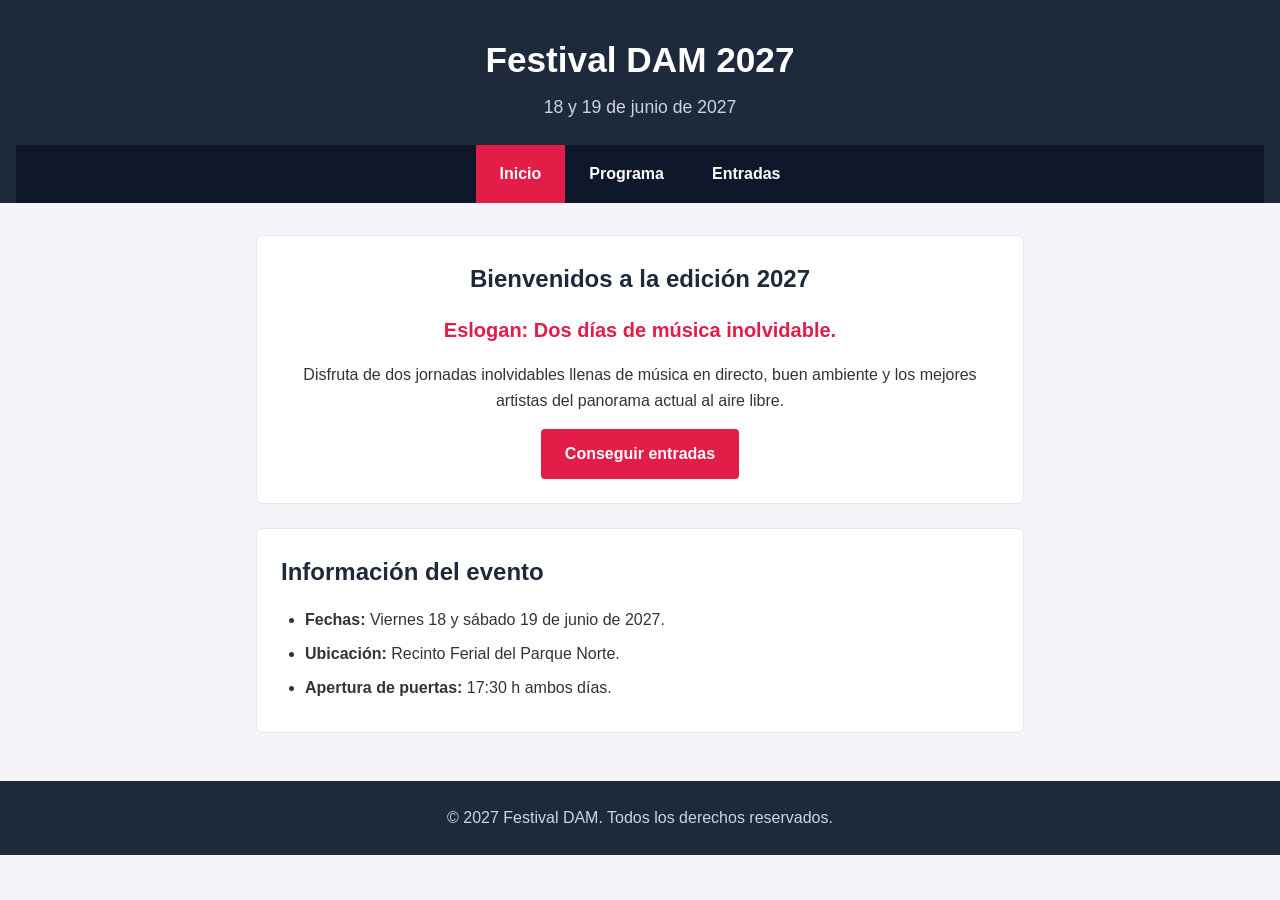
==== index.html @ 152f4c27 "Modificado index.html con el nuevo eslogan 'Dos días de música inolvidable'" ====
<!DOCTYPE html>
<html lang="es">
<head>
    <meta charset="UTF-8">
    <meta name="viewport" content="width=device-width, initial-scale=1.0">
    <title>Festival DAM 2027 - Inicio</title>
    <link rel="stylesheet" href="style.css">
</head>
<body>
    <header>
        <h1>Festival DAM 2027</h1>
        <p class="fechas">18 y 19 de junio de 2027</p>
        <nav>
            <ul>
                <li><a href="index.html" class="activo">Inicio</a></li>
                <li><a href="programa.html">Programa</a></li>
                <li><a href="entradas.html">Entradas</a></li>
            </ul>
        </nav>
    </header>

    <main>
        <section class="destacado">
            <h2>Bienvenidos a la edición 2027</h2>
            <p class="eslogan">Eslogan: Dos d&iacute;as de m&uacute;sica inolvidable.</p>
            <p>Disfruta de dos jornadas inolvidables llenas de música en directo, buen ambiente y los mejores artistas del panorama actual al aire libre.</p>
            <a href="entradas.html" class="boton">Conseguir entradas</a>
        </section>

        <section class="info-general">
            <h2>Información del evento</h2>
            <ul>
                <li><strong>Fechas:</strong> Viernes 18 y sábado 19 de junio de 2027.</li>
                <li><strong>Ubicación:</strong> Recinto Ferial del Parque Norte.</li>
                <li><strong>Apertura de puertas:</strong> 17:30 h ambos días.</li>
            </ul>
        </section>
    </main>

    <footer>
        <p>&copy; 2027 Festival DAM. Todos los derechos reservados.</p>
    </footer>
</body>
</html>
---- style.css ----
/* Estilos generales */
* {
    box-sizing: border-box;
    margin: 0;
    padding: 0;
}

body {
    font-family: Arial, Helvetica, sans-serif;
    line-height: 1.6;
    color: #333333;
    background-color: #f4f4f9;
}

/* Cabecera y navegación */
header {
    background-color: #1e293b;
    color: #ffffff;
    text-align: center;
    padding: 2rem 1rem 0 1rem;
}

header h1 {
    font-size: 2.2rem;
    margin-bottom: 0.3rem;
}

header .fechas {
    color: #cbd5e1;
    margin-bottom: 1.5rem;
    font-size: 1.1rem;
}

nav {
    background-color: #0f172a;
}

nav ul {
    list-style: none;
    display: flex;
    justify-content: center;
}

nav ul li a {
    display: block;
    color: #ffffff;
    text-decoration: none;
    padding: 1rem 1.5rem;
    font-weight: bold;
}

nav ul li a:hover,
nav ul li a.activo {
    background-color: #e11d48;
}

/* Contenido principal */
main {
    max-width: 800px;
    margin: 2rem auto;
    padding: 0 1rem;
}

section {
    background-color: #ffffff;
    padding: 1.5rem;
    margin-bottom: 1.5rem;
    border-radius: 6px;
    border: 1px solid #e2e8f0;
}

h2 {
    color: #1e293b;
    margin-bottom: 1rem;
}

h3 {
    color: #e11d48;
    margin-bottom: 0.8rem;
}

/* Elementos de portada */
.destacado {
    text-align: center;
}

.eslogan {
    font-size: 1.25rem;
    font-weight: bold;
    color: #e11d48;
    margin: 1rem 0;
}

.info-general ul {
    margin-left: 1.5rem;
}

.info-general li {
    margin-bottom: 0.5rem;
}

/* Botones */
.boton {
    display: inline-block;
    background-color: #e11d48;
    color: #ffffff;
    text-decoration: none;
    padding: 0.75rem 1.5rem;
    border-radius: 4px;
    font-weight: bold;
    border: none;
    cursor: pointer;
    margin-top: 1rem;
    font-size: 1rem;
}

.boton:hover {
    background-color: #be123c;
}

/* Tablas del programa */
table {
    width: 100%;
    border-collapse: collapse;
    margin-top: 0.5rem;
}

th, td {
    text-align: left;
    padding: 0.75rem;
    border-bottom: 1px solid #e2e8f0;
}

th {
    background-color: #f8fafc;
    color: #1e293b;
}

.cabeza-cartel {
    font-weight: bold;
    background-color: #fff1f2;
}

/* Sección de entradas y formulario */
.tarjeta-entrada {
    text-align: center;
    border-left: 5px solid #e11d48;
}

.precio {
    font-size: 2rem;
    font-weight: bold;
    color: #1e293b;
    margin: 0.5rem 0;
}

form {
    display: flex;
    flex-direction: column;
}

form label {
    margin-top: 1rem;
    margin-bottom: 0.3rem;
    font-weight: bold;
}

form input,
form select {
    padding: 0.6rem;
    border: 1px solid #cbd5e1;
    border-radius: 4px;
    font-size: 1rem;
}

/* Pie de página */
footer {
    text-align: center;
    padding: 1.5rem;
    background-color: #1e293b;
    color: #cbd5e1;
    margin-top: 3rem;
}
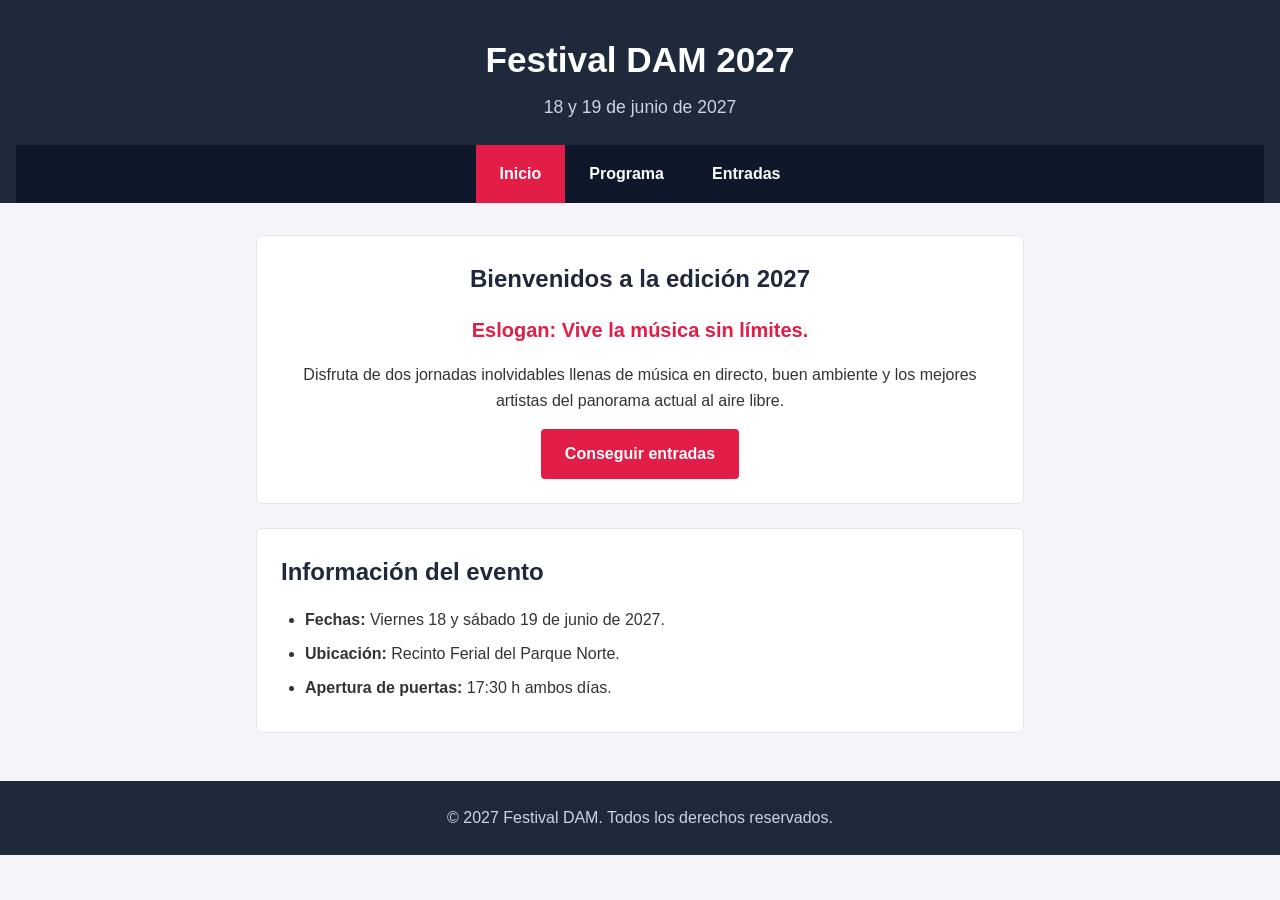
==== commit be75ac4a: "Merge pull request #2 from enguidasensioa25-spec/feature/zona-vip Feature/zona vip" ====
--- a/index.html
+++ b/index.html
@@ -1,3 +1,5 @@
+<!DOCTYPE html>
+<html lang="es">
 <!DOCTYPE html>
 <html lang="es">
 <head>
@@ -22,7 +24,7 @@
     <main>
         <section class="destacado">
             <h2>Bienvenidos a la edición 2027</h2>
-            <p class="eslogan">Eslogan: Dos d&iacute;as de m&uacute;sica inolvidable.</p>
+            <p class="eslogan">Eslogan: Vive la música sin límites.</p>
             <p>Disfruta de dos jornadas inolvidables llenas de música en directo, buen ambiente y los mejores artistas del panorama actual al aire libre.</p>
             <a href="entradas.html" class="boton">Conseguir entradas</a>
         </section>
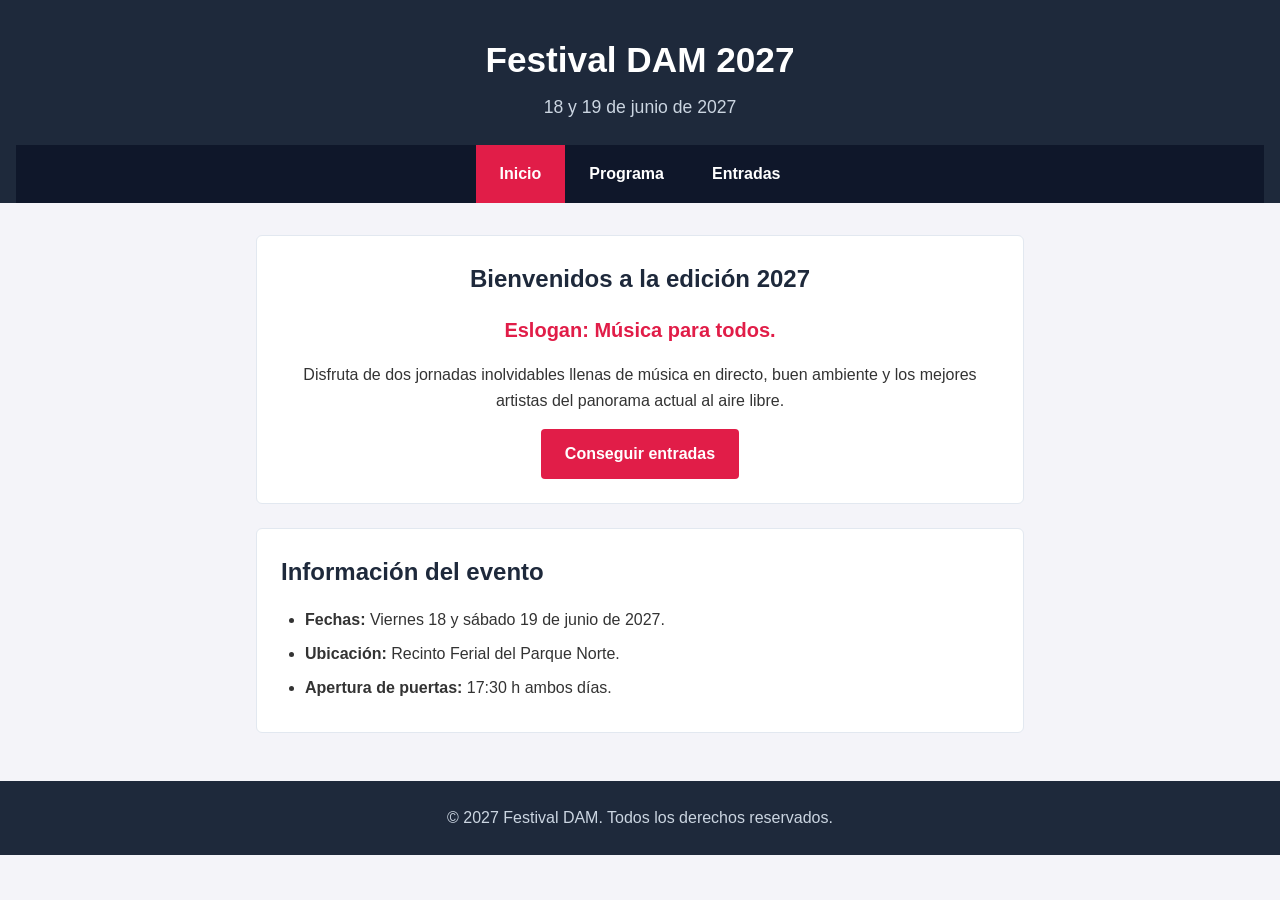
==== commit d5eebdcd: "Poner al index.html eslogan original para provocar el conflicto" ====
--- a/index.html
+++ b/index.html
@@ -24,7 +24,7 @@
     <main>
         <section class="destacado">
             <h2>Bienvenidos a la edición 2027</h2>
-            <p class="eslogan">Eslogan: Vive la música sin límites.</p>
+            <p class="eslogan">Eslogan: Música para todos.</p>
             <p>Disfruta de dos jornadas inolvidables llenas de música en directo, buen ambiente y los mejores artistas del panorama actual al aire libre.</p>
             <a href="entradas.html" class="boton">Conseguir entradas</a>
         </section>
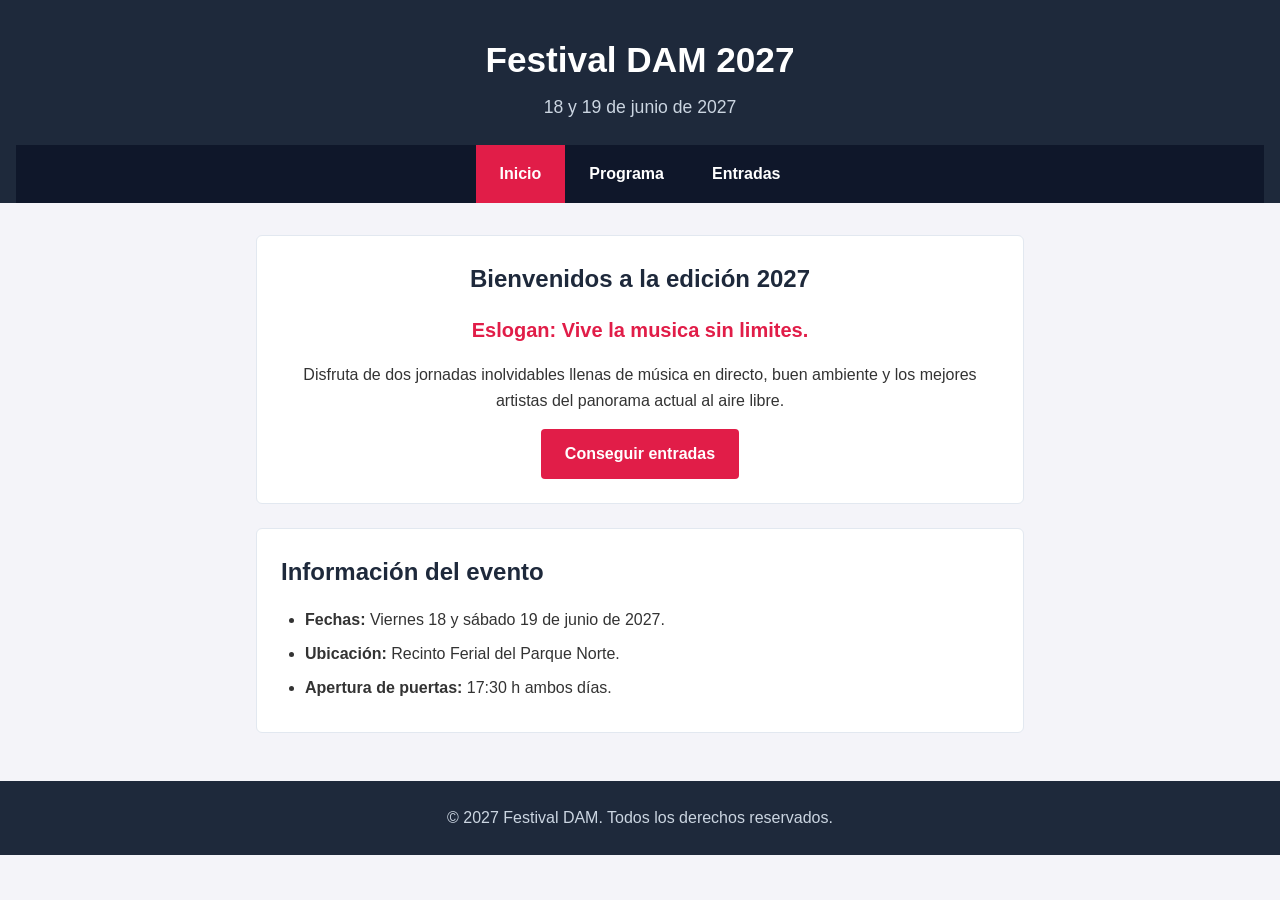
==== commit eec3210e: "Archivo index.html eslogan modificado" ====
--- a/index.html
+++ b/index.html
@@ -24,7 +24,7 @@
     <main>
         <section class="destacado">
             <h2>Bienvenidos a la edición 2027</h2>
-            <p class="eslogan">Eslogan: Música para todos.</p>
+            <p class="eslogan">Eslogan: Vive la musica sin limites.</p>
             <p>Disfruta de dos jornadas inolvidables llenas de música en directo, buen ambiente y los mejores artistas del panorama actual al aire libre.</p>
             <a href="entradas.html" class="boton">Conseguir entradas</a>
         </section>
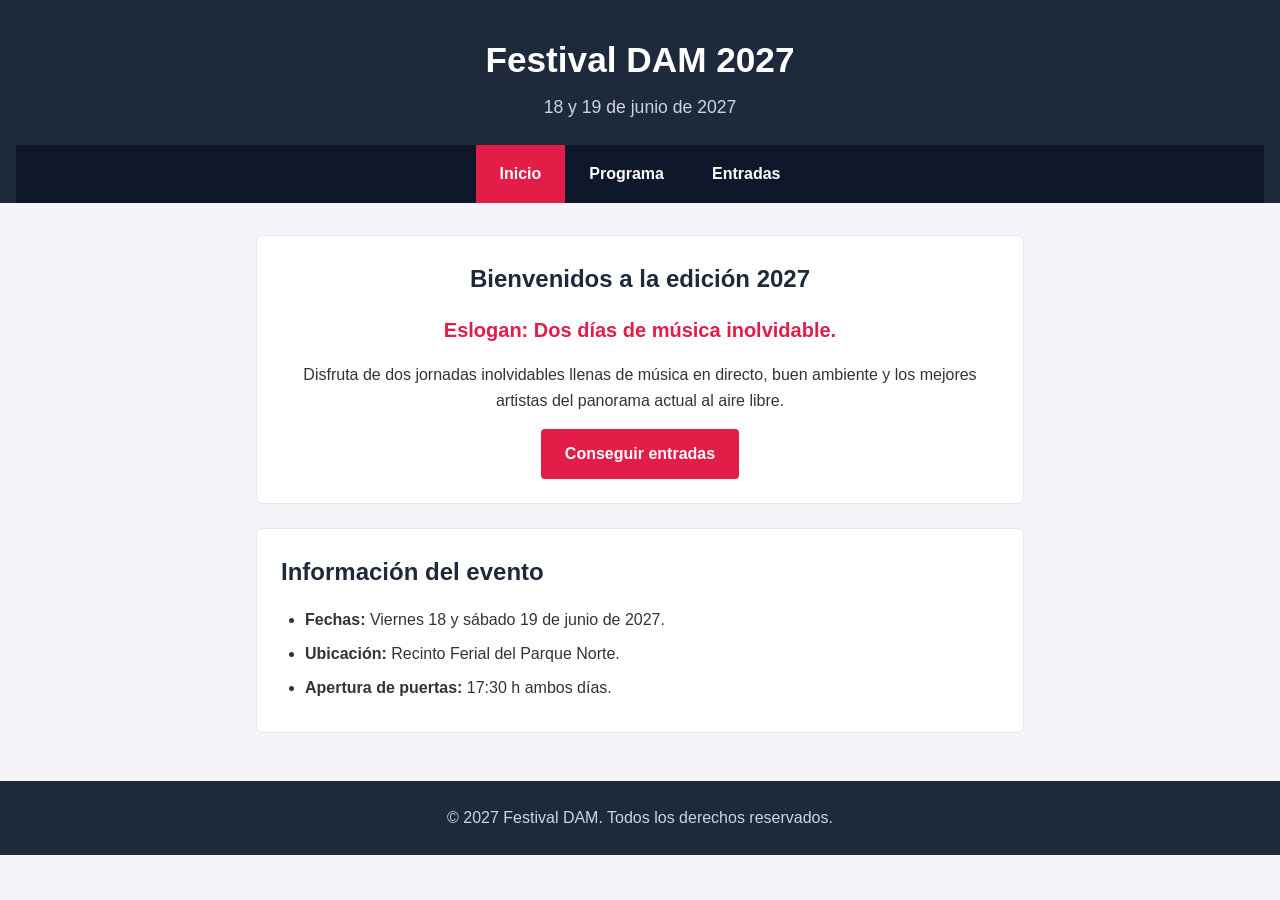
==== commit 444272d9: "Cambiado el eslogan a "Dos días de música inolvidable." conforme a la petición del cliente." ====
--- a/index.html
+++ b/index.html
@@ -1,5 +1,3 @@
-<!DOCTYPE html>
-<html lang="es">
 <!DOCTYPE html>
 <html lang="es">
 <head>
@@ -24,7 +22,7 @@
     <main>
         <section class="destacado">
             <h2>Bienvenidos a la edición 2027</h2>
-            <p class="eslogan">Eslogan: Vive la musica sin limites.</p>
+            <p class="eslogan">Eslogan: Dos d&iacute;as de m&uacute;sica inolvidable. </p>
             <p>Disfruta de dos jornadas inolvidables llenas de música en directo, buen ambiente y los mejores artistas del panorama actual al aire libre.</p>
             <a href="entradas.html" class="boton">Conseguir entradas</a>
         </section>
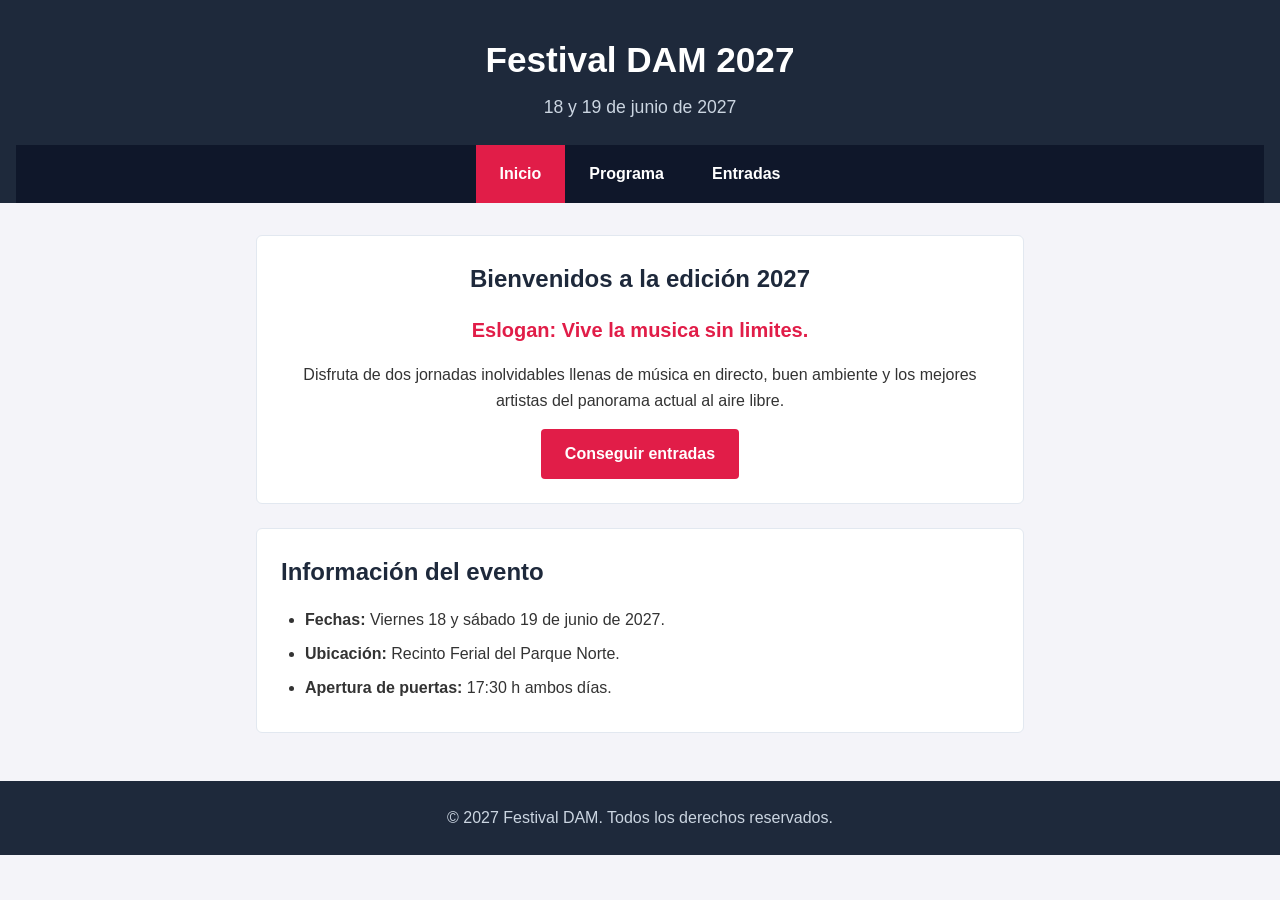
==== commit 70c9fe2e: "Merge pull request #3 from enguidasensioa25-spec/feature/zona-vip Archivo index.html eslogan modific" ====
--- a/index.html
+++ b/index.html
@@ -1,3 +1,5 @@
+<!DOCTYPE html>
+<html lang="es">
 <!DOCTYPE html>
 <html lang="es">
 <head>
@@ -22,7 +24,7 @@
     <main>
         <section class="destacado">
             <h2>Bienvenidos a la edición 2027</h2>
-            <p class="eslogan">Eslogan: Dos d&iacute;as de m&uacute;sica inolvidable. </p>
+            <p class="eslogan">Eslogan: Vive la musica sin limites.</p>
             <p>Disfruta de dos jornadas inolvidables llenas de música en directo, buen ambiente y los mejores artistas del panorama actual al aire libre.</p>
             <a href="entradas.html" class="boton">Conseguir entradas</a>
         </section>
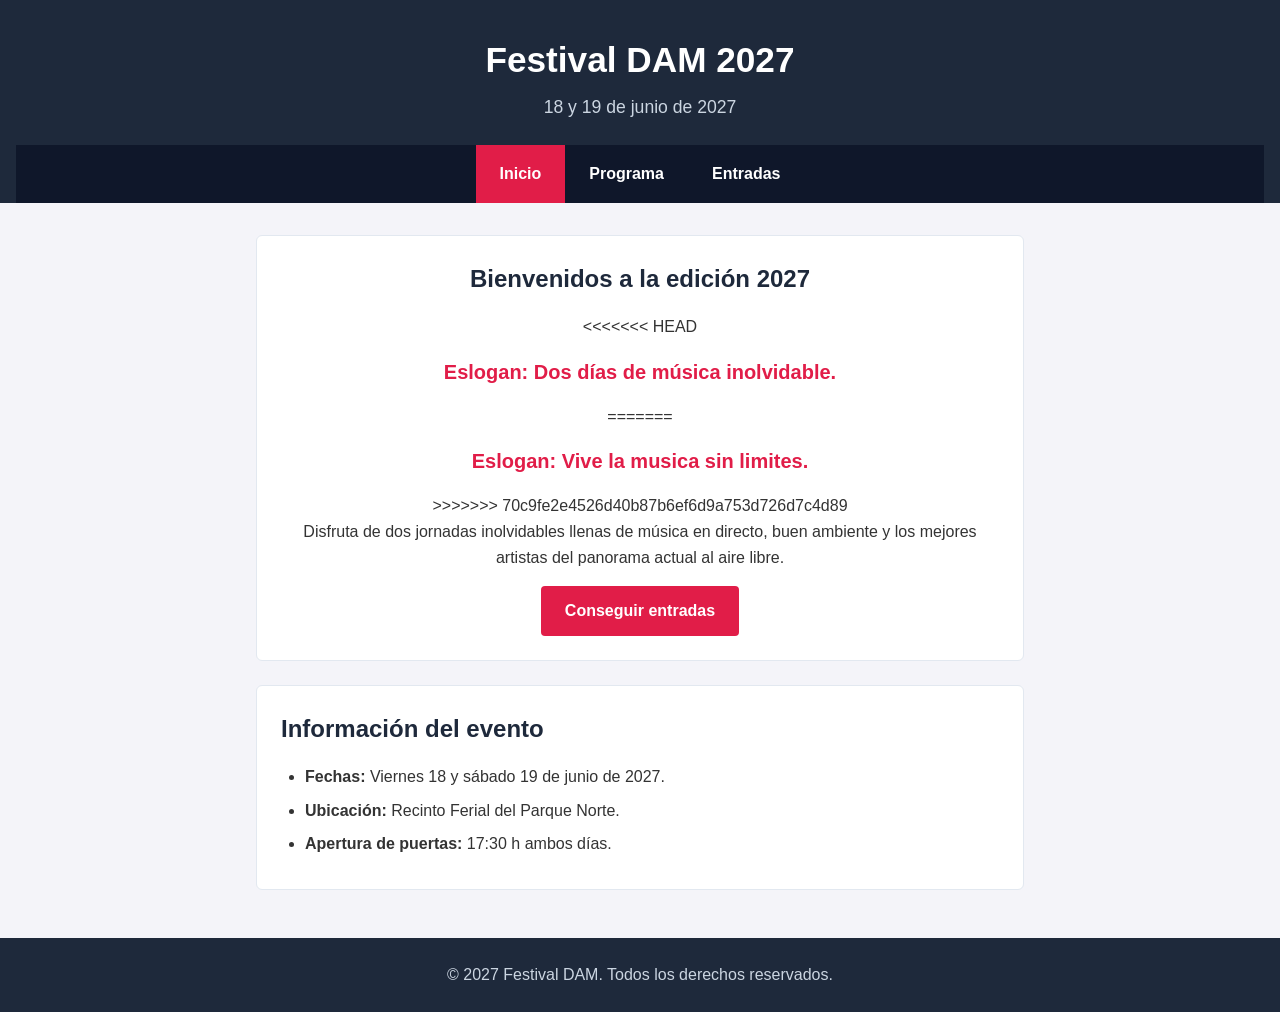
==== commit e0b01bc3: "Merge branch 'main' of https://github.com/enguidasensioa25-spec/festival-dam-2027 into feature/abono" ====
--- a/index.html
+++ b/index.html
@@ -24,7 +24,11 @@
     <main>
         <section class="destacado">
             <h2>Bienvenidos a la edición 2027</h2>
+<<<<<<< HEAD
+            <p class="eslogan">Eslogan: Dos d&iacute;as de m&uacute;sica inolvidable. </p>
+=======
             <p class="eslogan">Eslogan: Vive la musica sin limites.</p>
+>>>>>>> 70c9fe2e4526d40b87b6ef6d9a753d726d7c4d89
             <p>Disfruta de dos jornadas inolvidables llenas de música en directo, buen ambiente y los mejores artistas del panorama actual al aire libre.</p>
             <a href="entradas.html" class="boton">Conseguir entradas</a>
         </section>
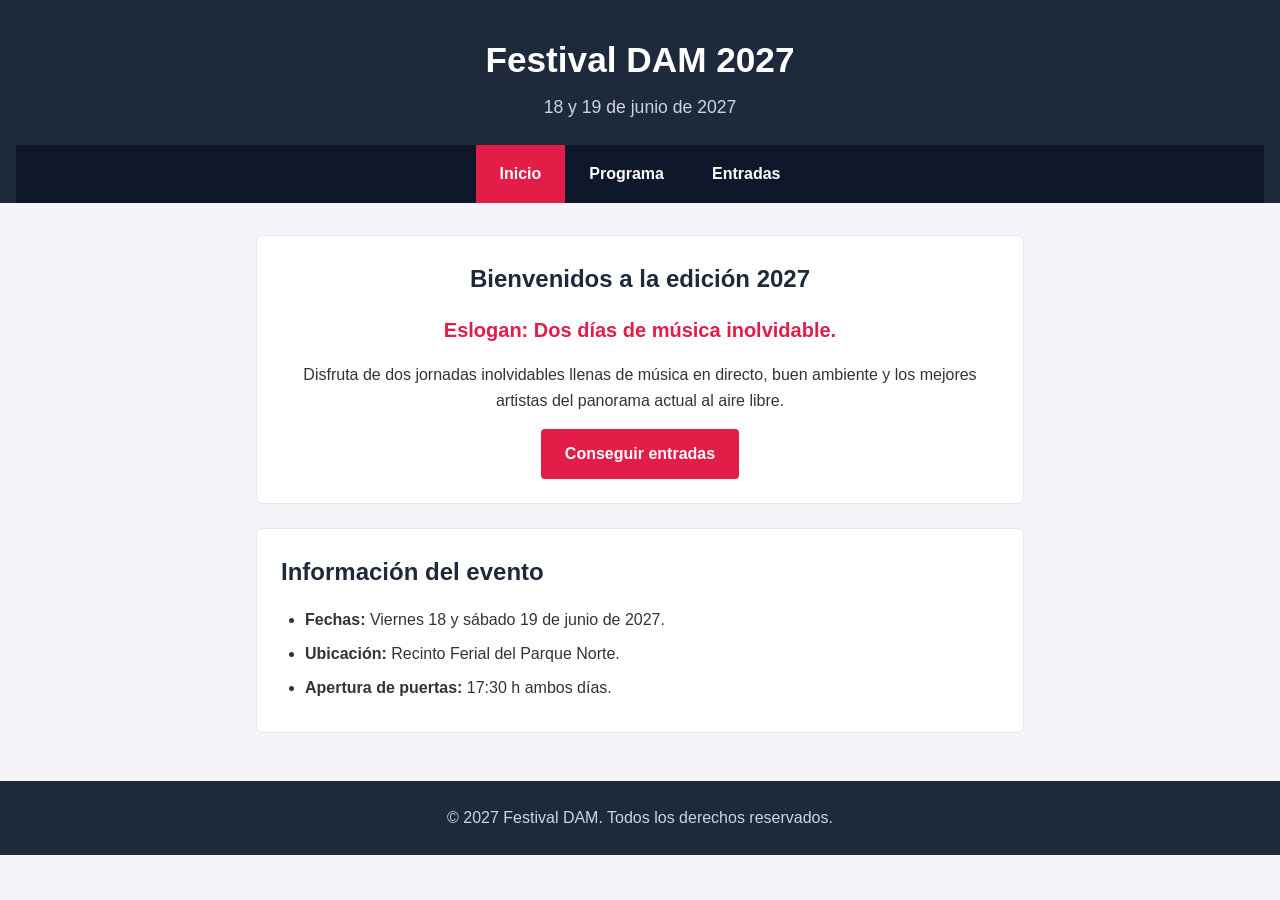
==== commit addacc93: "Conflicto resuelto con el último eslogan que solicitó el cliente" ====
--- a/index.html
+++ b/index.html
@@ -24,11 +24,7 @@
     <main>
         <section class="destacado">
             <h2>Bienvenidos a la edición 2027</h2>
-<<<<<<< HEAD
             <p class="eslogan">Eslogan: Dos d&iacute;as de m&uacute;sica inolvidable. </p>
-=======
-            <p class="eslogan">Eslogan: Vive la musica sin limites.</p>
->>>>>>> 70c9fe2e4526d40b87b6ef6d9a753d726d7c4d89
             <p>Disfruta de dos jornadas inolvidables llenas de música en directo, buen ambiente y los mejores artistas del panorama actual al aire libre.</p>
             <a href="entradas.html" class="boton">Conseguir entradas</a>
         </section>
